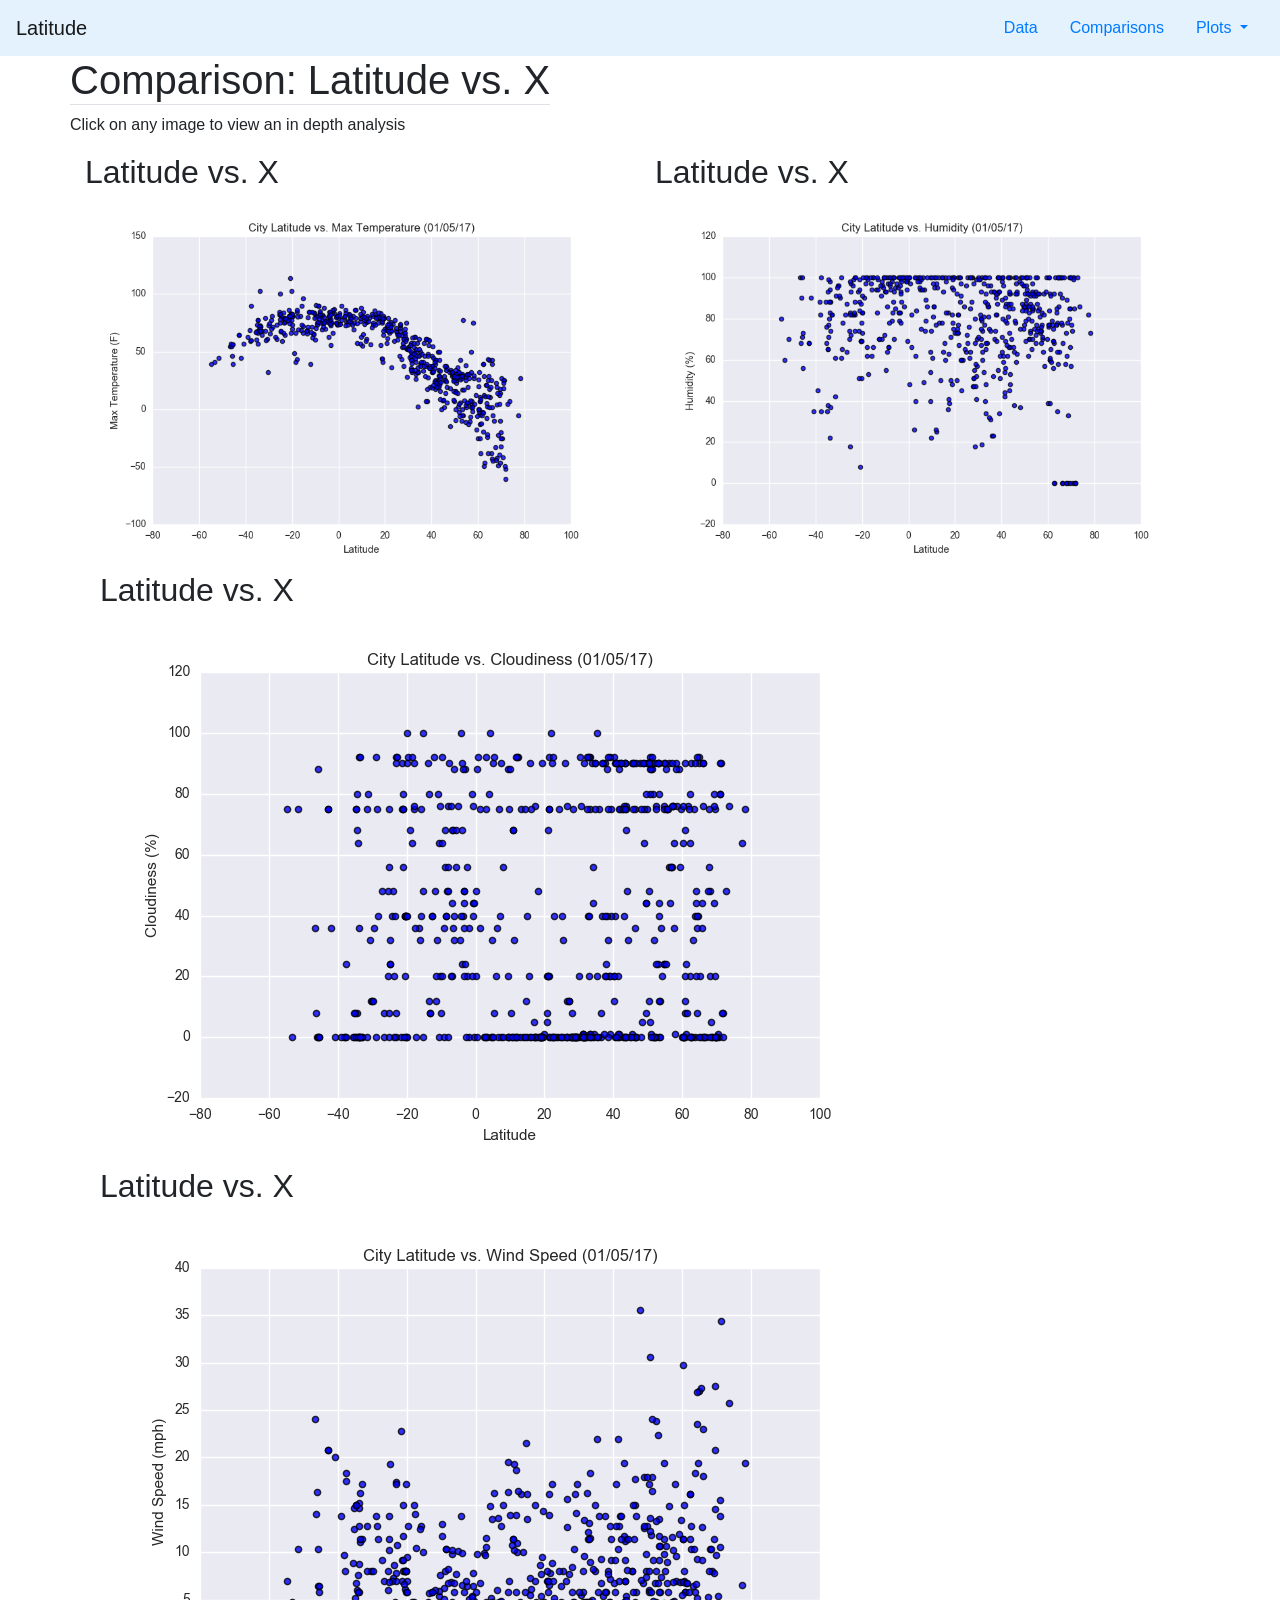
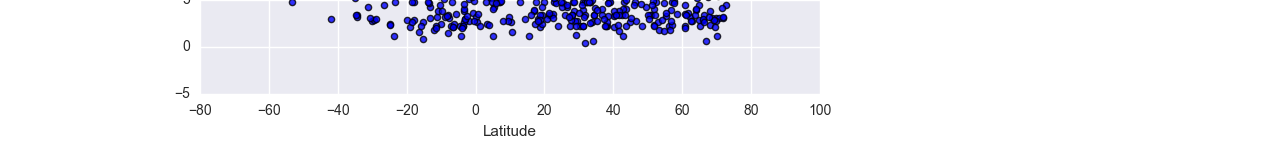
==== comparisons.html @ 6030f3f3 "attempts at layouts" ====
<!DOCTYPE html>
<html lang="en">

<head>
  <meta charset="UTF-8">
  <title>Latitude</title>
  <link rel="stylesheet" href="https://stackpath.bootstrapcdn.com/bootstrap/4.3.1/css/bootstrap.min.css" integrity="sha384-ggOyR0iXCbMQv3Xipma34MD+dH/1fQ784/j6cY/iJTQUOhcWr7x9JvoRxT2MZw1T" crossorigin="anonymous">

  <script src="https://code.jquery.com/jquery-3.3.1.slim.min.js" integrity="sha384-q8i/X+965DzO0rT7abK41JStQIAqVgRVzpbzo5smXKp4YfRvH+8abtTE1Pi6jizo" crossorigin="anonymous"></script>
  <script src="https://cdnjs.cloudflare.com/ajax/libs/popper.js/1.14.7/umd/popper.min.js" integrity="sha384-UO2eT0CpHqdSJQ6hJty5KVphtPhzWj9WO1clHTMGa3JDZwrnQq4sF86dIHNDz0W1" crossorigin="anonymous"></script>
  <script src="https://stackpath.bootstrapcdn.com/bootstrap/4.3.1/js/bootstrap.min.js" integrity="sha384-JjSmVgyd0p3pXB1rRibZUAYoIIy6OrQ6VrjIEaFf/nJGzIxFDsf4x0xIM+B07jRM" crossorigin="anonymous"></script>

  <link rel="stylesheet" href="style.css">
</head>
<body>
    <nav class="navbar navbar-light" style="background-color: #e3f2fd;">
        
        <a class="navbar-brand mb-0 h1" href="./home.html">Latitude</a>
        
        <ul class="nav">
            
            <li class="nav-item">
            <a class="nav-link" href="./data.html">Data</a>
            </li>
            <li class="nav-item">
                <a class="nav-link" href="./comparisons.html">Comparisons</a>
            </li>
            <li class="nav-item dropdown">
            <a class="nav-link dropdown-toggle" href="#" id="navbarDropdown" role="button" data-toggle="dropdown" aria-haspopup="true" aria-expanded="false">
                Plots
            </a>
            <div class="dropdown-menu" aria-labelledby="navbarDropdown">
                <a class="dropdown-item" href="./temperature.html">Maximum Temperature</a>
                <a class="dropdown-item" href="./wind.html">Wind Speed</a>
                <a class="dropdown-item" href="./cloudiness.html">Cloudiness</a>
                <a class="dropdown-item" href="./humidity.html">Humidity</a>
            </div>
            </li>
        </u1>
    </nav>

    <div class="container">
        <div class="row">
            <h1 class="border-bottom"> Comparison: Latitude vs. X</h1>
        </div>
        <div class="row">
            <p>Click on any image to view an in depth analysis</p>
        </div>
        <div class="row">
            <div class="col">
                <h2 href="/.temperature.html">Latitude vs. X</h2>
                <img src="\Resources\assets\images\Fig1.png" class="img-fluid" alt="Fig1">
            </div>
            <div class="col">
                <h2 href="/.wind.html">Latitude vs. X</h2>
                <img src="\Resources\assets\images\Fig2.png" class="img-fluid" alt="Fig2">
            </div>
        </div class="row">
            <div class="col">
                <h2 href="/.temperature.html">Latitude vs. X</h2>
                <img src="\Resources\assets\images\Fig3.png" class="img-fluid" alt="Fig3">
            </div>
            <div class="col">
                <h2 href="/.temperature.html">Latitude vs. X</h2>
                <img src="\Resources\assets\images\Fig4.png" class="img-fluid" alt="Fig4">
            </div>
</body>
</html>
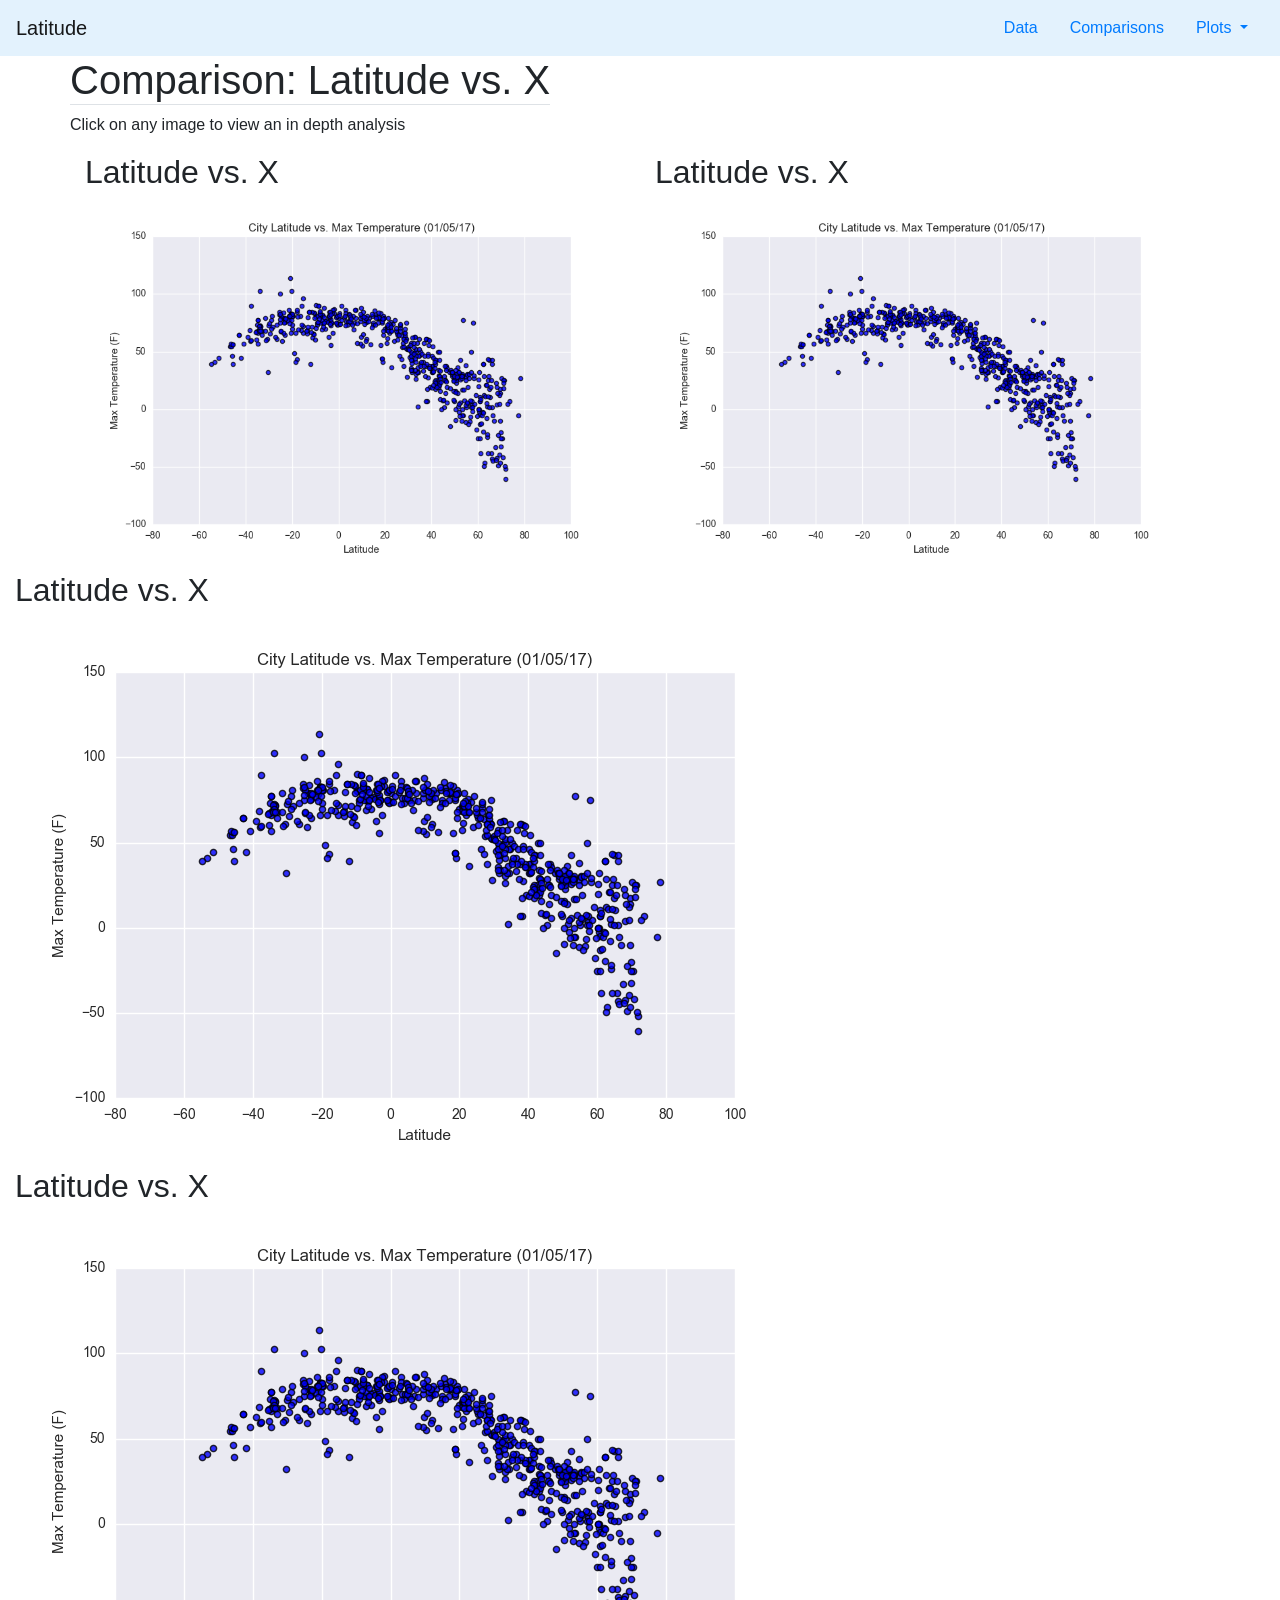
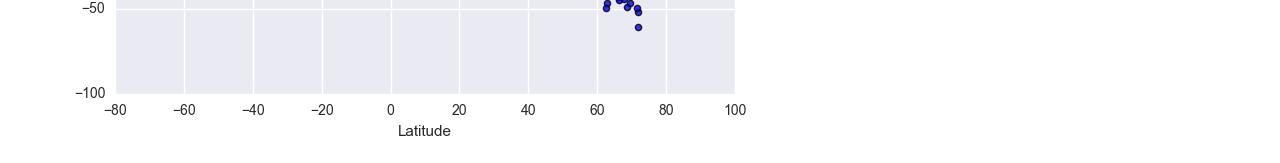
==== commit 623058c4: "/\/"" ====
--- a/comparisons.html
+++ b/comparisons.html
@@ -49,20 +49,23 @@
         <div class="row">
             <div class="col">
                 <h2 href="/.temperature.html">Latitude vs. X</h2>
-                <img src="\Resources\assets\images\Fig1.png" class="img-fluid" alt="Fig1">
+                <img src="/Resources/assets/images/Fig1.png" class="img-fluid" alt="Fig1">
             </div>
             <div class="col">
                 <h2 href="/.wind.html">Latitude vs. X</h2>
-                <img src="\Resources\assets\images\Fig2.png" class="img-fluid" alt="Fig2">
+                <img src="/Resources/assets/images/Fig1.png" class="img-fluid" alt="Fig1">
             </div>
+        </div>
         </div class="row">
             <div class="col">
                 <h2 href="/.temperature.html">Latitude vs. X</h2>
-                <img src="\Resources\assets\images\Fig3.png" class="img-fluid" alt="Fig3">
+                <img src="/Resources/assets/images/Fig1.png" class="img-fluid" alt="Fig1">
             </div>
             <div class="col">
                 <h2 href="/.temperature.html">Latitude vs. X</h2>
-                <img src="\Resources\assets\images\Fig4.png" class="img-fluid" alt="Fig4">
+                <img src="/Resources/assets/images/Fig1.png" class="img-fluid" alt="Fig1">
             </div>
+        </div>
+    </div>
 </body>
 </html>
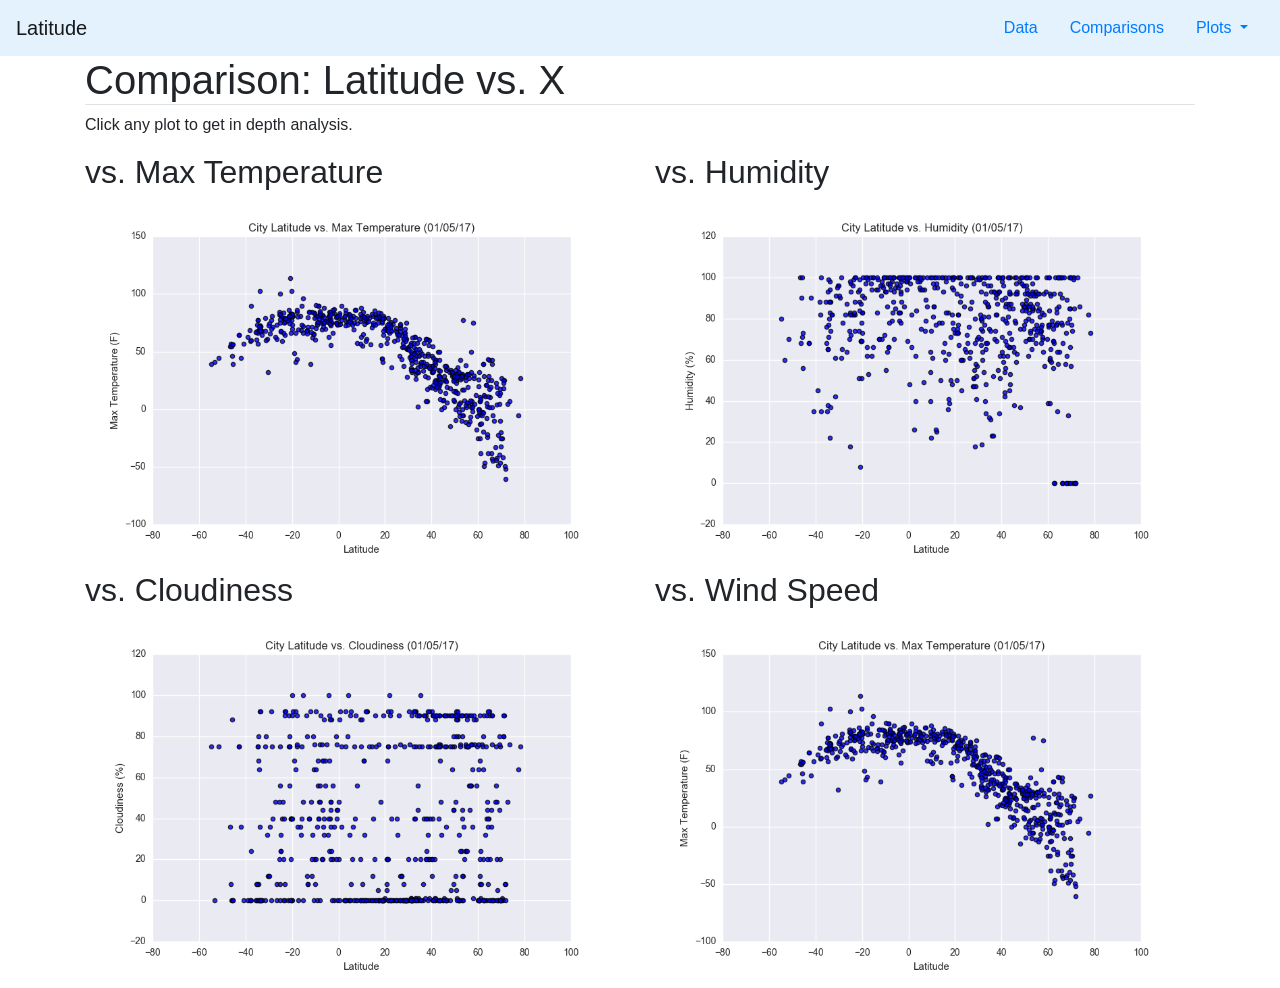
==== commit f46338f4: "not pretty but everything is there lololololol" ====
--- a/comparisons.html
+++ b/comparisons.html
@@ -41,31 +41,30 @@
 
     <div class="container">
         <div class="row">
-            <h1 class="border-bottom"> Comparison: Latitude vs. X</h1>
+            <div class="col">
+                <h1 class="border-bottom"> Comparison: Latitude vs. X</h1>
+                <p> Click any plot to get in depth analysis.</p>
+            </div>
         </div>
         <div class="row">
-            <p>Click on any image to view an in depth analysis</p>
+            <div class="col-sm-6">
+                <h2>vs. Max Temperature</h2>
+                <a href="./temperature.html"><img src="Fig1.png" class="img-fluid" alt="Fig1"></a>
+            </div>
+            <div class="col-sm-6">
+                    <h2>vs. Humidity</h2>
+                    <a href="./humidity.html"><img src="Fig2.png" class="img-fluid" alt="Fig2"></a>
+            </div>
         </div>
         <div class="row">
-            <div class="col">
-                <h2 href="/.temperature.html">Latitude vs. X</h2>
-                <img src="/Resources/assets/images/Fig1.png" class="img-fluid" alt="Fig1">
+                <div class="col-sm-6">
+                    <h2>vs. Cloudiness</h2>
+                    <a href="./cloudiness.html"><img src="Fig3.png" class="img-fluid" alt="Fig3"></a>
+                </div>
+                <div class="col-sm-6">
+                        <h2>vs. Wind Speed</h2>
+                        <a href="./wind.html"><img src="Fig1.png" class="img-fluid" alt="Fig4"></a>
+                </div>
             </div>
-            <div class="col">
-                <h2 href="/.wind.html">Latitude vs. X</h2>
-                <img src="/Resources/assets/images/Fig1.png" class="img-fluid" alt="Fig1">
-            </div>
-        </div>
-        </div class="row">
-            <div class="col">
-                <h2 href="/.temperature.html">Latitude vs. X</h2>
-                <img src="/Resources/assets/images/Fig1.png" class="img-fluid" alt="Fig1">
-            </div>
-            <div class="col">
-                <h2 href="/.temperature.html">Latitude vs. X</h2>
-                <img src="/Resources/assets/images/Fig1.png" class="img-fluid" alt="Fig1">
-            </div>
-        </div>
-    </div>
 </body>
 </html>
--- a/style.css
+++ b/style.css
@@ -0,0 +1,6 @@
+.box {
+    height: 400px;
+    padding: 20px;
+    color: #fff;
+    background: deepskyblue;
+  }
